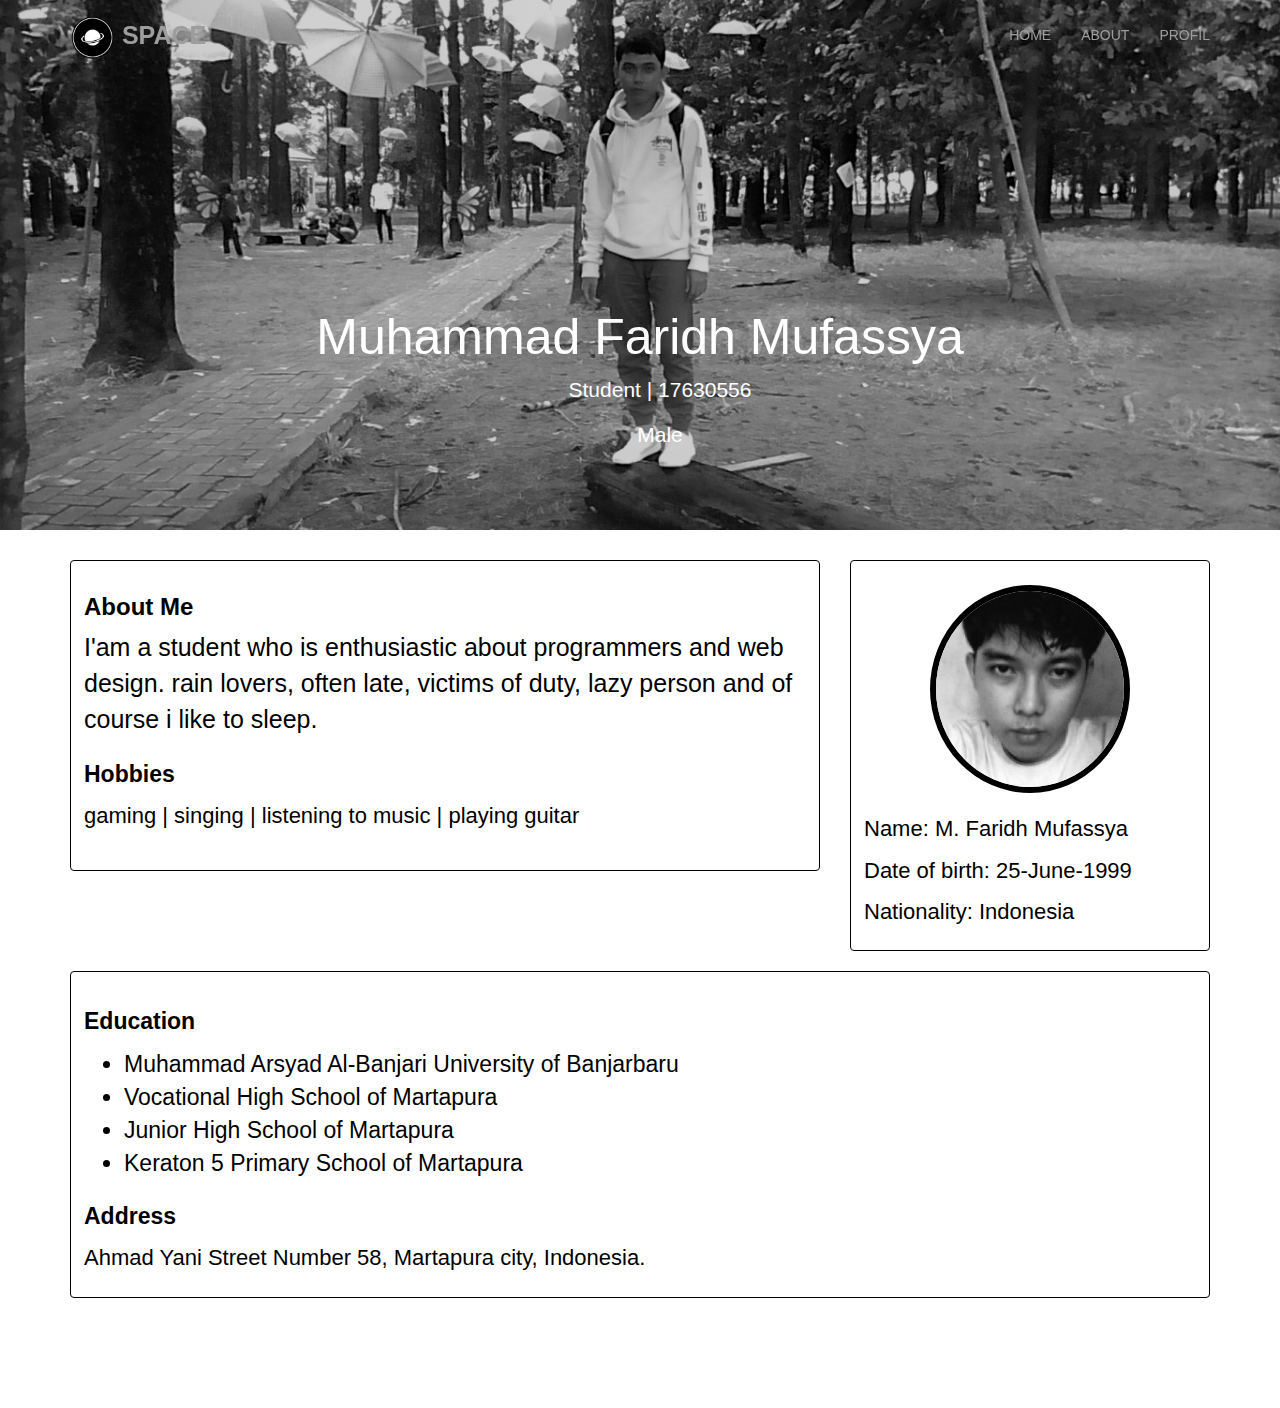
==== profil.html @ abeb9b3a "first commit" ====
<!DOCTYPE html>
<html lang="en">
<head>
<meta charset="UTF-8">
	<title>Document</title>
	<link rel="stylesheet" type="text/css" href="css/bootstrap.min.css">
	<link rel="stylesheet" type="text/css" href="css/style1.css">
	<link rel="stylesheet" href="https://use.fontawesome.com/releases/v5.6.3/css/all.css" integrity="sha384-UHRtZLI+pbxtHCWp1t77Bi1L4ZtiqrqD80Kn4Z8NTSRyMA2Fd33n5dQ8lWUE00s/" crossorigin="anonymous">
</head>
<body>
	<!--Navbar></!-->
	<nav class="navbar navbar-default navbar-inverse navbar-fixed-top">
		<div class="container">
			
			<div class="navbar-header">
				<button type="button" class="navbar-toggle collapsed" data-toggle="collapse" data-target="#bs-example-navbar-collapse-1" aria-expanded="false">
					<span class="sr-only">Toggle navigation</span>
					<span class="icon-bar"></span>
					<span class="icon-bar"></span>
					<span class="icon-bar"></span>
				</button>
				<a href="#" class="navbar-brand">
					<p><b><img src="img/logo.png" width="45px" height="45px" alt="logo"> SPACE</p></b>
				</a>
			</div>

			<div class="collapse navbar-collapse" id="bs-example-navbar-collapse-1">
				<ul class="nav navbar-nav navbar-right">
					<li><a class="h" href="index.html">HOME</a></li>
					<li><a class="a" href="#">ABOUT</a></li>
					<li><a class="a" href="profil.html">PROFIL</a></li>
				</ul>
			</div>

		</div>
	</nav>
	<!--Navbar></!-->
	
	<!--Background></!-->
	<div id="background">
		<div class="jumbotron">
			<h1>Muhammad Faridh Mufassya</h1>
			<p>Student | 17630556</p>
			<p>Male <a class="fas fa-mars" href="#" style="color: white"></a></p>
		</div>
	</div>
	<!--Background></!-->

	<!--About Me></!-->
	<div id="about">
		<div class="container">
			<div class="row">
				<div class="col-lg-8">
					<div class="thumbnail">
						<div class="caption">
							<h2 class="fa fa-edit" style="font-size: 40px;"></h2>
							<h3><b>About Me</h3></b>
							<p>I'am a student who is enthusiastic about programmers and web design. rain lovers, often late, victims of duty, lazy person and of course i like to sleep.</p>
							<h2 class="far fa-futbol" style="font-size: 33px;"></h2>
							<p style="font-size: 23px;"><b>Hobbies</b></p>
							<p style="font-size: 22px;">gaming | singing | listening to music | playing guitar</p>
						</div>
					</div>
				</div>
				<div class="col-lg-4">
					<div class="thumbnail"> <img class="img-circle" src="img/biodata4.jpg" width="200px" height="200px">
						<div class="caption">
							<p style="font-size: 22px;">Name: M. Faridh Mufassya</p>
							<p style="font-size: 22px;">Date of birth: 25-June-1999</p>
							<p style="font-size: 22px;">Nationality: Indonesia</p>
							<p style="font-size: 22px;">
								<a class="fab fa-tumblr-square" href="#" style="color: black"></a>
								<a class="fab fa-facebook-square" style="color: black;" href="#"></a>
								<a class="fab fa-twitter-square" href="#" style="color: black;"></a>
								<a class="fab fa-youtube-square" href="#" style="color: black"></a>
							</p>
						</div>
					</div>
				</div>
				<div class="col-lg-12">
					<div class="thumbnail">
						<div class="caption">
							<h2 class="far fa-lightbulb" style="font-size: 33px;"></h2>
							<p style="font-size: 23px;"><b>Education</b></p>
							<ul>
								<li style="font-size: 23px;">Muhammad Arsyad Al-Banjari University of Banjarbaru</li>
								<li style="font-size: 23px;">Vocational High School of Martapura</li>
								<li style="font-size: 23px;">Junior High School of Martapura</li>
								<li style="font-size: 23px;">Keraton 5 Primary School of Martapura</li>
							</ul>
							<h2 class="fas fa-home" style="font-size: 33px;"></h2>
							<p style="font-size: 23px;"><b>Address</b></p>
							<p style="font-size: 22px;">Ahmad Yani Street Number 58, Martapura city, Indonesia.</p>
						</div>
					</div>
				</div>						
			</div>
		</div>
	</div>
	<!--About Me></!-->
</body>
</html>
---- css/style1.css ----
body{
	margin-left: 0px;
}

p{
	font-size: 25px;
}

.nav{
	margin-top: 10px;
	padding-bottom: 20px;
}

.navbar{
	background-color: transparent;
	border: none;
	background: none;
	box-shadow: none;
}

#background{
	background: url('../img/ab.jpg');
	background-size: cover;
	height: 620px;
	margin-top: -90px;
}

#background .jumbotron{
	text-align: center;
	padding-top: 380px;
	background: none;
	max-width: 1349px;
	color: white;
}

#background h1{
	font-size: 50px;
}

#background p{
	margin-left: 370px;
	max-width: 580px;
}

#about .container .caption{
	color: black;
}

#about .container .col-lg-8{
	padding-top: 30px;
}

#about .container .thumbnail{
	border: 1px solid black;
}


#about .container .col-lg-4{
	padding-top: 30px;
}

#about .col-lg-4 img{
	margin-top: 20px;
	border: 6px solid black;
}

#about .col-lg-4 .caption{
	padding-top: 20px;
}

#about .col-lg-8 .caption{
	margin-bottom: 15px;
}

#about .col-lg-4 .caption .fas{
	float: right;
	font-size: 28px;
}
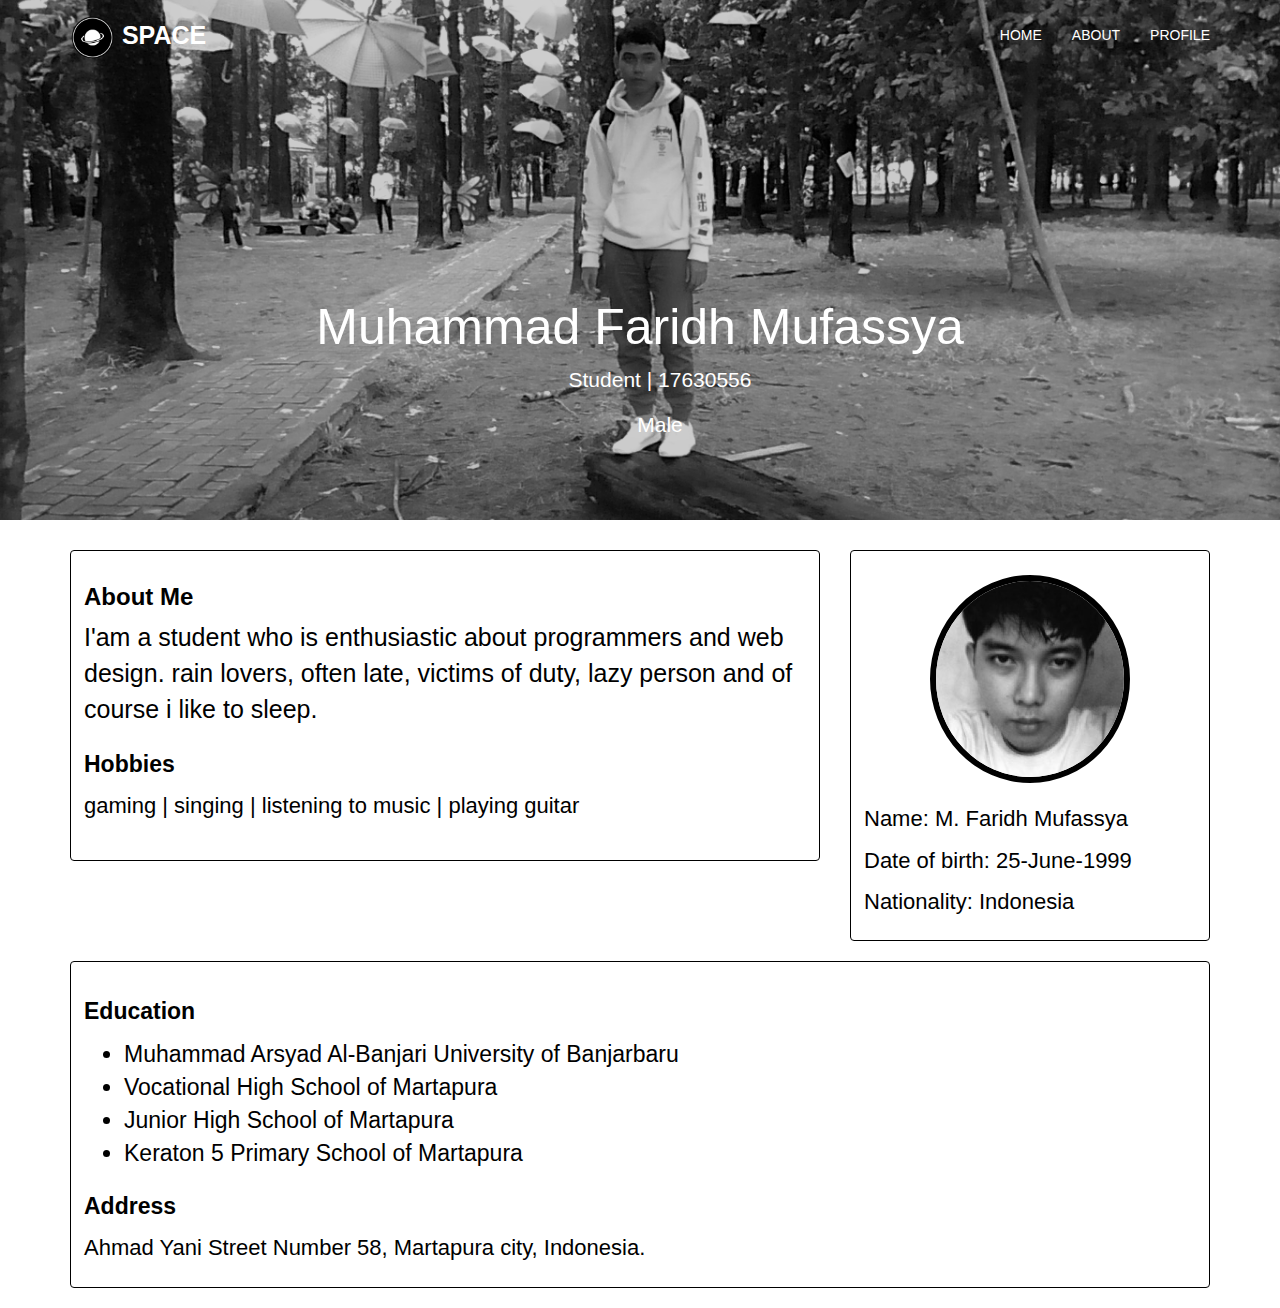
==== commit b6aec6b9: "first commit" ====
--- a/profil.html
+++ b/profil.html
@@ -9,7 +9,7 @@
 </head>
 <body>
 	<!--Navbar></!-->
-	<nav class="navbar navbar-default navbar-inverse navbar-fixed-top">
+	<nav class="navbar navbar-default navbar-inverse navbar-static-top">
 		<div class="container">
 			
 			<div class="navbar-header">
@@ -19,7 +19,7 @@
 					<span class="icon-bar"></span>
 					<span class="icon-bar"></span>
 				</button>
-				<a href="#" class="navbar-brand">
+				<a href="index.html" class="navbar-brand">
 					<p><b><img src="img/logo.png" width="45px" height="45px" alt="logo"> SPACE</p></b>
 				</a>
 			</div>
@@ -27,8 +27,8 @@
 			<div class="collapse navbar-collapse" id="bs-example-navbar-collapse-1">
 				<ul class="nav navbar-nav navbar-right">
 					<li><a class="h" href="index.html">HOME</a></li>
-					<li><a class="a" href="#">ABOUT</a></li>
-					<li><a class="a" href="profil.html">PROFIL</a></li>
+					<li><a class="a" href="#about">ABOUT</a></li>
+					<li><a class="a" href="profil.html">PROFILE</a></li>
 				</ul>
 			</div>
 
@@ -41,7 +41,7 @@
 		<div class="jumbotron">
 			<h1>Muhammad Faridh Mufassya</h1>
 			<p>Student | 17630556</p>
-			<p>Male <a class="fas fa-mars" href="#" style="color: white"></a></p>
+			<p>Male <b class="fas fa-mars" style="color: white"></b></p>
 		</div>
 	</div>
 	<!--Background></!-->
--- a/css/style1.css
+++ b/css/style1.css
@@ -75,4 +75,25 @@
 #about .col-lg-4 .caption .fas{
 	float: right;
 	font-size: 28px;
-}+}
+
+.navbar{
+	margin-bottom: -180px;
+	background: none;
+}
+
+.navbar .nav li > a{
+	color: white;
+}
+
+.navbar .nav li > a:hover{
+	color: #a6a6a6;
+}
+
+.navbar .navbar-brand p{
+	color: white;
+}
+
+.navbar .navbar-brand p:hover{
+	color: #a6a6a6;
+}
